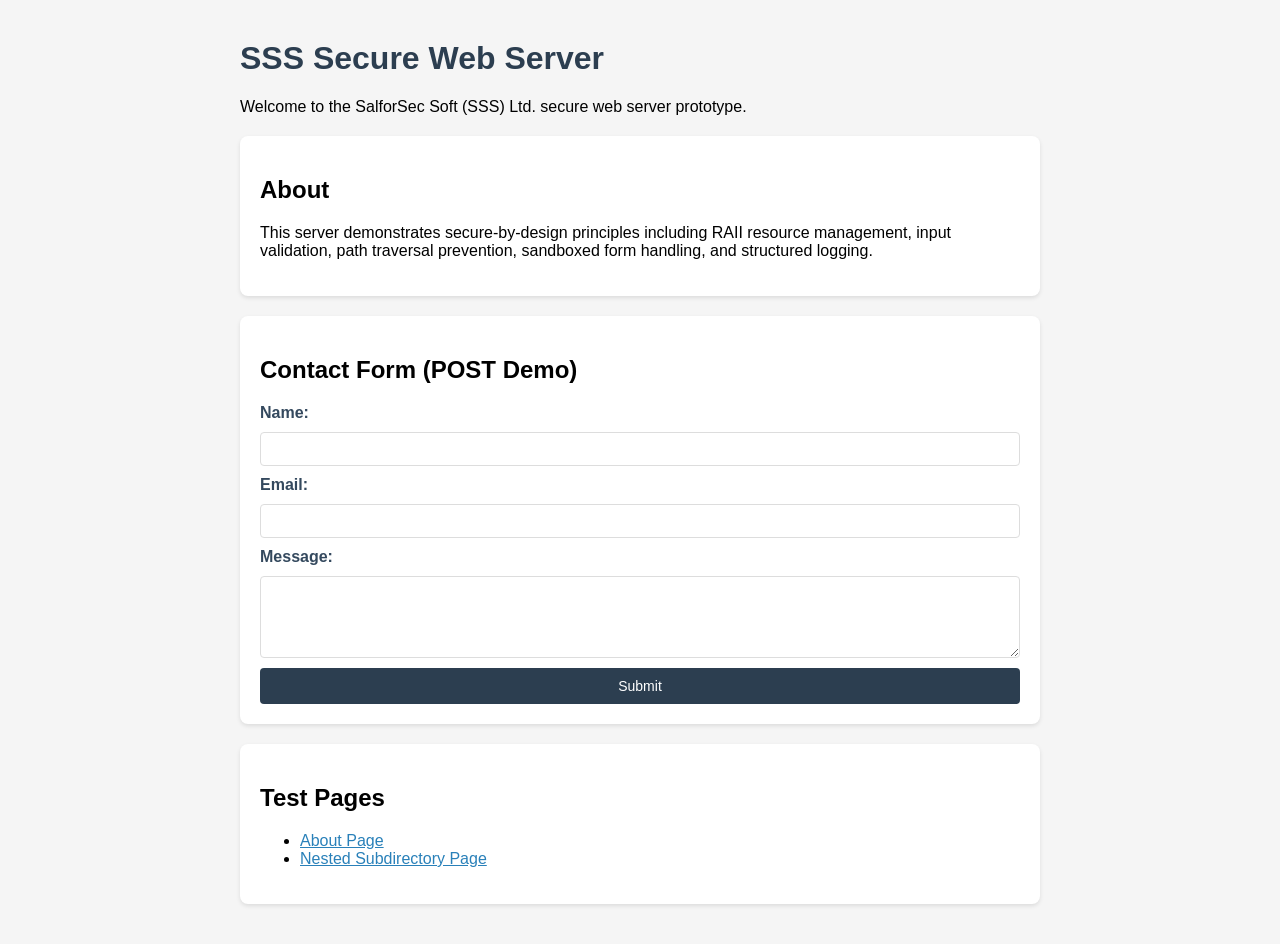
==== www/index.html @ 1b646de1 "index page complete" ====
<!DOCTYPE html>
<html lang="en">
<head>
    <meta charset="UTF-8">
    <meta name="viewport" content="width=device-width, initial-scale=1.0">
    <title>SSS Secure Web Server</title>
    <style>
        body { font-family: Arial, sans-serif; max-width: 800px; margin: 40px auto; padding: 0 20px; background: #f5f5f5; }
        h1 { color: #2c3e50; }
        .card { background: white; padding: 20px; border-radius: 8px; margin: 20px 0; box-shadow: 0 2px 4px rgba(0,0,0,0.1); }
        form { display: flex; flex-direction: column; gap: 10px; }
        label { font-weight: bold; color: #34495e; }
        input, textarea { padding: 8px; border: 1px solid #ddd; border-radius: 4px; font-size: 14px; }
        button { background: #2c3e50; color: white; padding: 10px 20px; border: none; border-radius: 4px; cursor: pointer; font-size: 14px; }
        button:hover { background: #34495e; }
        a { color: #2980b9; }
    </style>
</head>
<body>
    <h1>SSS Secure Web Server</h1>
    <p>Welcome to the SalforSec Soft (SSS) Ltd. secure web server prototype.</p>

    <div class="card">
        <h2>About</h2>
        <p>This server demonstrates secure-by-design principles including RAII resource management,
           input validation, path traversal prevention, sandboxed form handling, and structured logging.</p>
    </div>

    <div class="card">
        <h2>Contact Form (POST Demo)</h2>
        <form method="POST" action="/submit">
            <label for="name">Name:</label>
            <input type="text" id="name" name="name" required>

            <label for="email">Email:</label>
            <input type="email" id="email" name="email" required>

            <label for="message">Message:</label>
            <textarea id="message" name="message" rows="4" required></textarea>

            <button type="submit">Submit</button>
        </form>
    </div>

    <div class="card">
        <h2>Test Pages</h2>
        <ul>
            <li><a href="/about.html">About Page</a></li>
            <li><a href="/subdir/nested.html">Nested Subdirectory Page</a></li>
        </ul>
    </div>
</body>
</html>
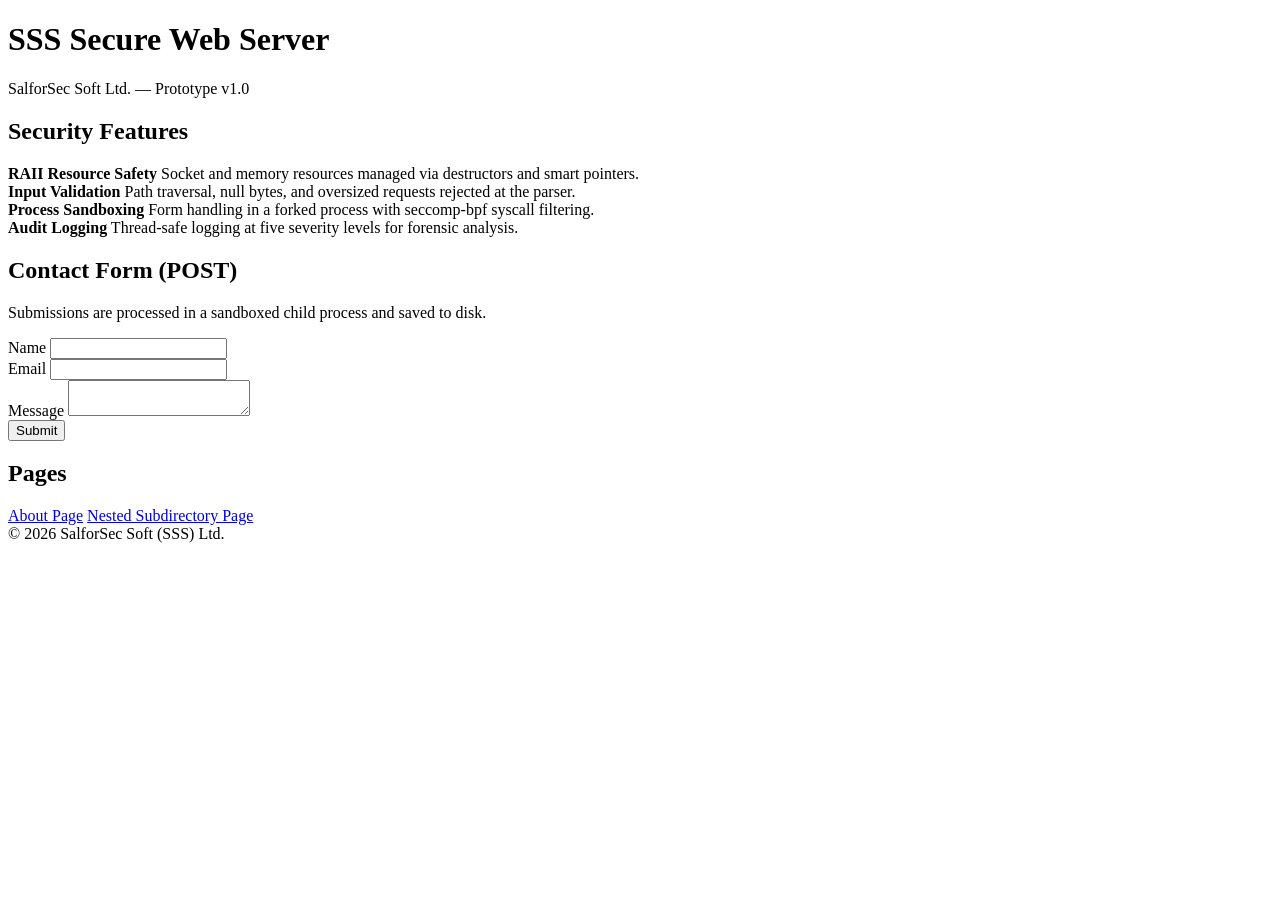
==== commit 04a39954: "update index.html" ====
--- a/www/index.html
+++ b/www/index.html
@@ -4,50 +4,64 @@
     <meta charset="UTF-8">
     <meta name="viewport" content="width=device-width, initial-scale=1.0">
     <title>SSS Secure Web Server</title>
-    <style>
-        body { font-family: Arial, sans-serif; max-width: 800px; margin: 40px auto; padding: 0 20px; background: #f5f5f5; }
-        h1 { color: #2c3e50; }
-        .card { background: white; padding: 20px; border-radius: 8px; margin: 20px 0; box-shadow: 0 2px 4px rgba(0,0,0,0.1); }
-        form { display: flex; flex-direction: column; gap: 10px; }
-        label { font-weight: bold; color: #34495e; }
-        input, textarea { padding: 8px; border: 1px solid #ddd; border-radius: 4px; font-size: 14px; }
-        button { background: #2c3e50; color: white; padding: 10px 20px; border: none; border-radius: 4px; cursor: pointer; font-size: 14px; }
-        button:hover { background: #34495e; }
-        a { color: #2980b9; }
-    </style>
+    <link rel="stylesheet" href="/style.css">
 </head>
 <body>
-    <h1>SSS Secure Web Server</h1>
-    <p>Welcome to the SalforSec Soft (SSS) Ltd. secure web server prototype.</p>
 
-    <div class="card">
-        <h2>About</h2>
-        <p>This server demonstrates secure-by-design principles including RAII resource management,
-           input validation, path traversal prevention, sandboxed form handling, and structured logging.</p>
+    <h1><span>SSS</span> Secure Web Server</h1>
+    <p class="tagline">SalforSec Soft Ltd. — Prototype v1.0</p>
+
+    <h2>Security Features</h2>
+    <div class="features">
+        <div class="feature">
+            <strong>RAII Resource Safety</strong>
+            <span>Socket and memory resources managed via destructors and smart pointers.</span>
+        </div>
+        <div class="feature">
+            <strong>Input Validation</strong>
+            <span>Path traversal, null bytes, and oversized requests rejected at the parser.</span>
+        </div>
+        <div class="feature">
+            <strong>Process Sandboxing</strong>
+            <span>Form handling in a forked process with seccomp-bpf syscall filtering.</span>
+        </div>
+        <div class="feature">
+            <strong>Audit Logging</strong>
+            <span>Thread-safe logging at five severity levels for forensic analysis.</span>
+        </div>
     </div>
 
-    <div class="card">
-        <h2>Contact Form (POST Demo)</h2>
+    <h2>Contact Form (POST)</h2>
+    <div class="form-section">
+        <p>Submissions are processed in a sandboxed child process and saved to disk.</p>
         <form method="POST" action="/submit">
-            <label for="name">Name:</label>
-            <input type="text" id="name" name="name" required>
-
-            <label for="email">Email:</label>
-            <input type="email" id="email" name="email" required>
-
-            <label for="message">Message:</label>
-            <textarea id="message" name="message" rows="4" required></textarea>
-
+            <div class="row">
+                <div class="field">
+                    <label for="name">Name</label>
+                    <input type="text" id="name" name="name" required>
+                </div>
+                <div class="field">
+                    <label for="email">Email</label>
+                    <input type="email" id="email" name="email" required>
+                </div>
+            </div>
+            <div class="field">
+                <label for="message">Message</label>
+                <textarea id="message" name="message" required></textarea>
+            </div>
             <button type="submit">Submit</button>
         </form>
     </div>
 
-    <div class="card">
-        <h2>Test Pages</h2>
-        <ul>
-            <li><a href="/about.html">About Page</a></li>
-            <li><a href="/subdir/nested.html">Nested Subdirectory Page</a></li>
-        </ul>
+    <h2>Pages</h2>
+    <div class="links">
+        <a href="/about.html">About Page</a>
+        <a href="/subdir/nested.html">Nested Subdirectory Page</a>
     </div>
+
+    <div class="footer">
+        &copy; 2026 SalforSec Soft (SSS) Ltd.
+    </div>
+
 </body>
 </html>
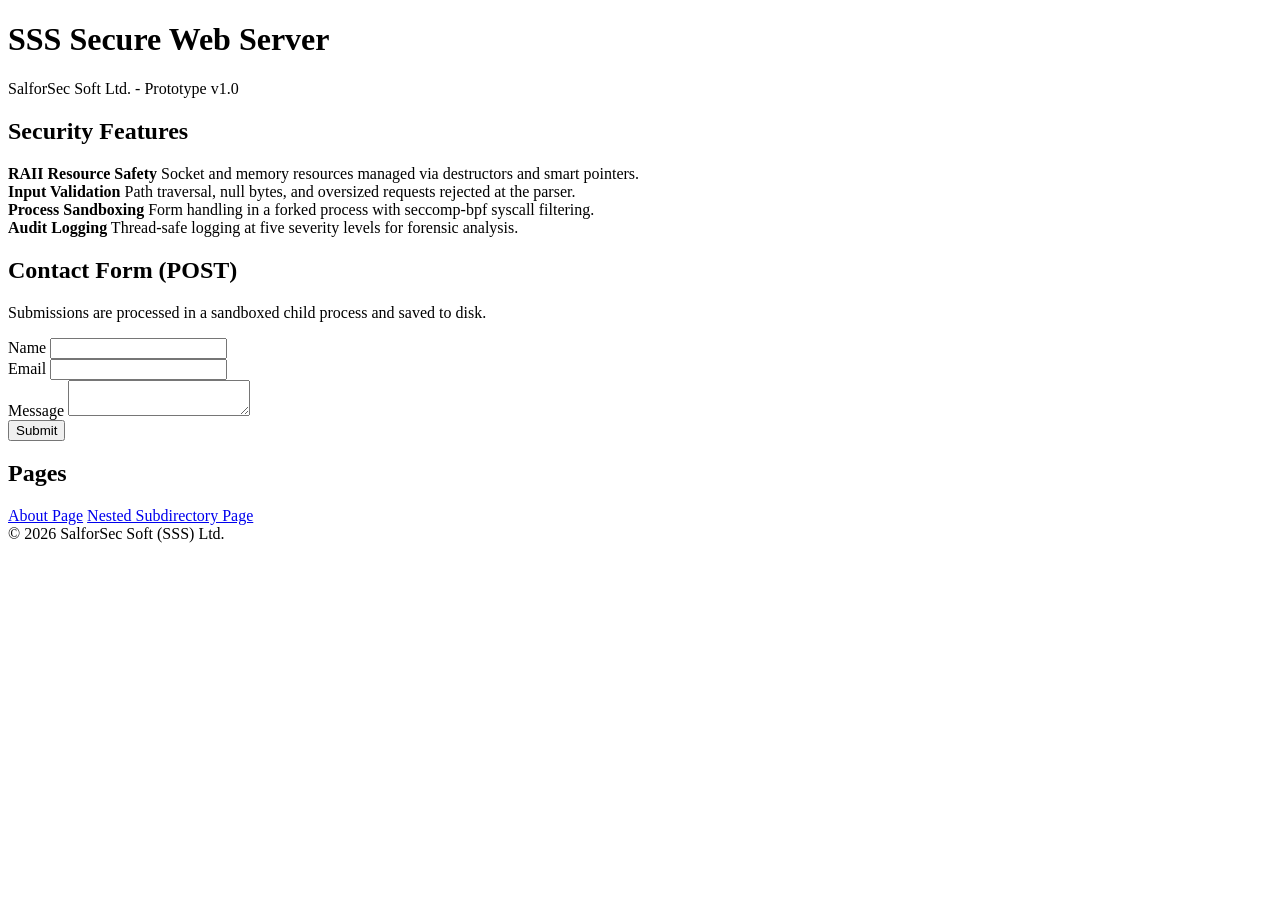
==== commit 1eb41e83: "updated index.html" ====
--- a/www/index.html
+++ b/www/index.html
@@ -9,7 +9,7 @@
 <body>
 
     <h1><span>SSS</span> Secure Web Server</h1>
-    <p class="tagline">SalforSec Soft Ltd. — Prototype v1.0</p>
+    <p class="tagline">SalforSec Soft Ltd. - Prototype v1.0</p>
 
     <h2>Security Features</h2>
     <div class="features">
